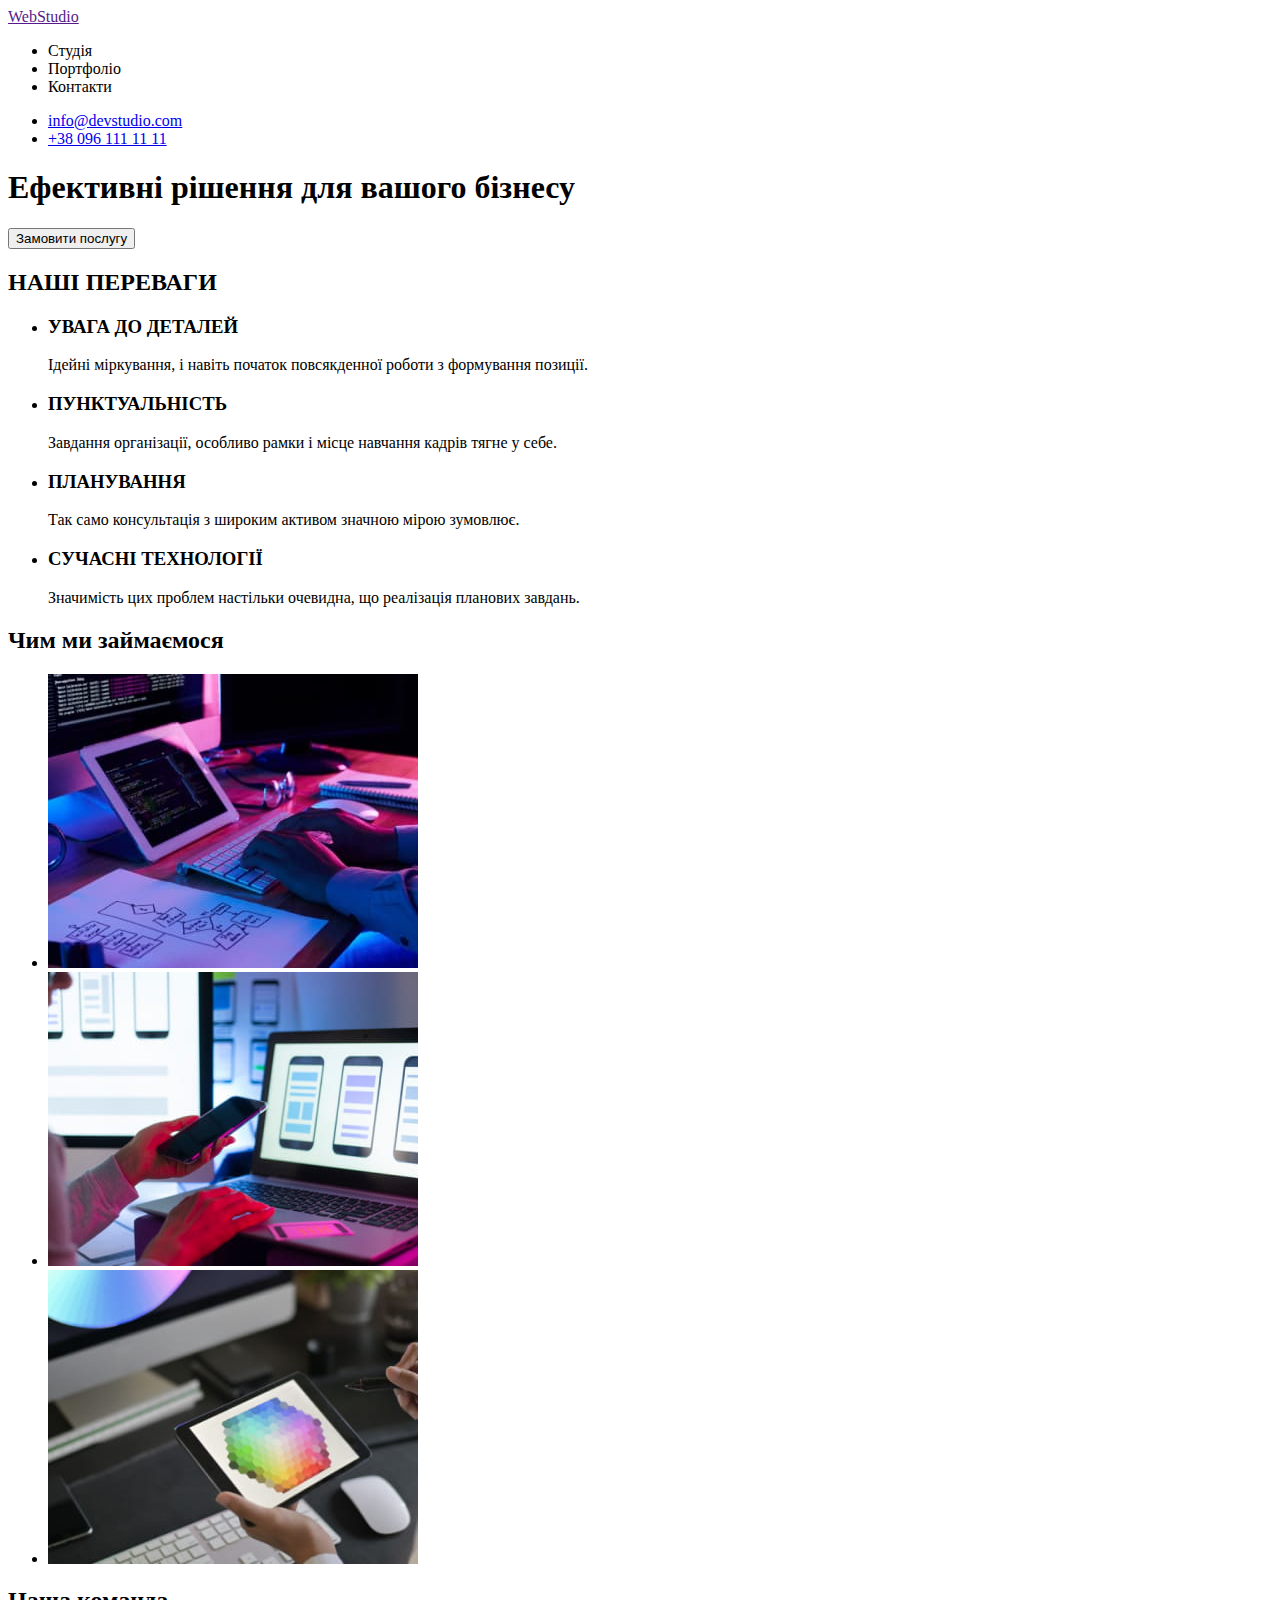
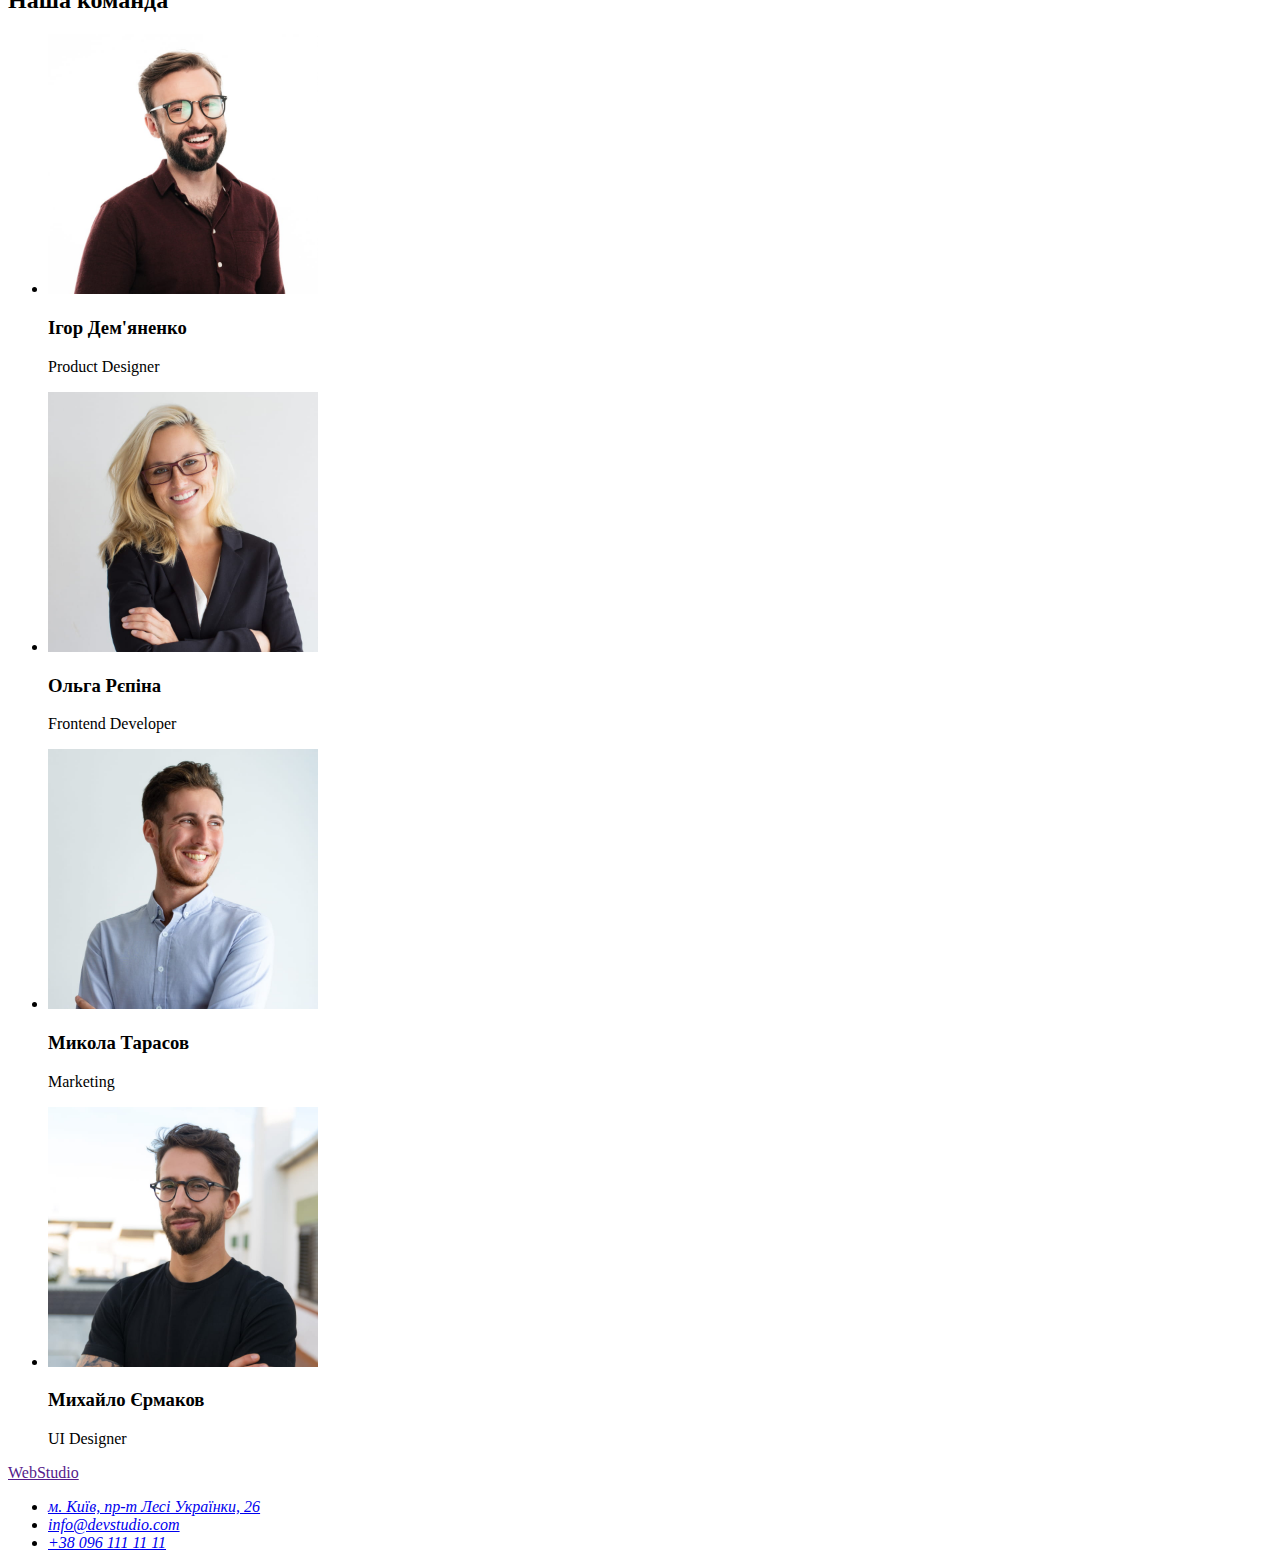
==== index.html @ b422e8e5 "added template from HW#!" ====
<!DOCTYPE html>
<html lang="uk">
  <head>
    <meta charset="UTF-8" />
    <meta http-equiv="X-UA-Compatible" content="IE=edge" />
    <meta name="viewport" content="width=device-width, initial-scale=1.0" />
    <title>Web Studio</title>
  </head>
  <body>
    <header>
      <nav>
        <a href="">WebStudio</a>
        <ul>
          <li>Студія</li>
          <li>Портфоліо</li>
          <li>Контакти</li>
        </ul>
      </nav>
      <ul>
        <li><a href="mailto:info@devstudio.com">info@devstudio.com</a></li>
        <li><a href="tel:+380961111111">+38 096 111 11 11</a></li>
      </ul>
    </header>
    <main>
      <section>
        <h1>Ефективні рішення для вашого бізнесу</h1>
        <button type="button">Замовити послугу</button>
      </section>
      <section>
        <h2>НАШІ ПЕРЕВАГИ</h2>
        <ul>
          <li>
            <h3>УВАГА ДО ДЕТАЛЕЙ</h3>
            <p>
              Ідейні міркування, і навіть початок повсякденної роботи з
              формування позиції.
            </p>
          </li>
          <li>
            <h3>ПУНКТУАЛЬНІСТЬ</h3>
            <p>
              Завдання організації, особливо рамки і місце навчання кадрів тягне
              у себе.
            </p>
          </li>
          <li>
            <h3>ПЛАНУВАННЯ</h3>
            <p>
              Так само консультація з широким активом значною мірою зумовлює.
            </p>
          </li>
          <li>
            <h3>СУЧАСНІ ТЕХНОЛОГІЇ</h3>
            <p>
              Значимість цих проблем настільки очевидна, що реалізація планових
              завдань.
            </p>
          </li>
        </ul>
      </section>
      <section>
        <h2>Чим ми займаємося</h2>
        <ul>
          <li><img src="images/img1.jpg" alt="кодування" width="370" /></li>
          <li>
            <img src="images/img2.jpg" alt="адаптивна верстка" width="370" />
          </li>
          <li>
            <img
              src="images/img3.jpg"
              alt="добірка кольорової гами"
              width="370"
            />
          </li>
        </ul>
      </section>
      <section>
        <h2>Наша команда</h2>
        <ul>
          <li>
            <img
              src="images/img4.jpg"
              alt="Ігор Дем'яненко,Product Designer"
              width="270"
            />
            <h3>Ігор Дем'яненко</h3>
            <p>Product Designer</p>
          </li>
          <li>
            <img
              src="images/img5.jpg"
              alt="Ольга Рєпіна, Frontend Developer"
              width="270"
            />
            <h3>Ольга Рєпіна</h3>
            <p>Frontend Developer</p>
          </li>
          <li>
            <img
              src="images/img6.jpg"
              alt="Микола Тарасов, Marketing"
              width="270"
            />
            <h3>Микола Тарасов</h3>
            <p>Marketing</p>
          </li>
          <li>
            <img
              src="images/img7.jpg"
              alt="Михайло Єрмаков, UI Designer"
              width="270"
            />
            <h3>Михайло Єрмаков</h3>
            <p>UI Designer</p>
          </li>
        </ul>
      </section>
    </main>
    <footer>
      <a href="">WebStudio</a>
      <address>
        <ul>
            <li><a href="https://maps.app.goo.gl/o6c2SwfCGyMQZyPA6?g_st=ic" target="_blank" rel="noopener nofollow">м. Київ, пр-т Лесі Українки, 26</a></li>
          <li><a href="mailto:info@devstudio.com">info@devstudio.com</a></li>
          <li><a href="tel:+380961111111">+38 096 111 11 11</a></li>
        </ul>
      </address>
    </footer>
  </body>
</html>
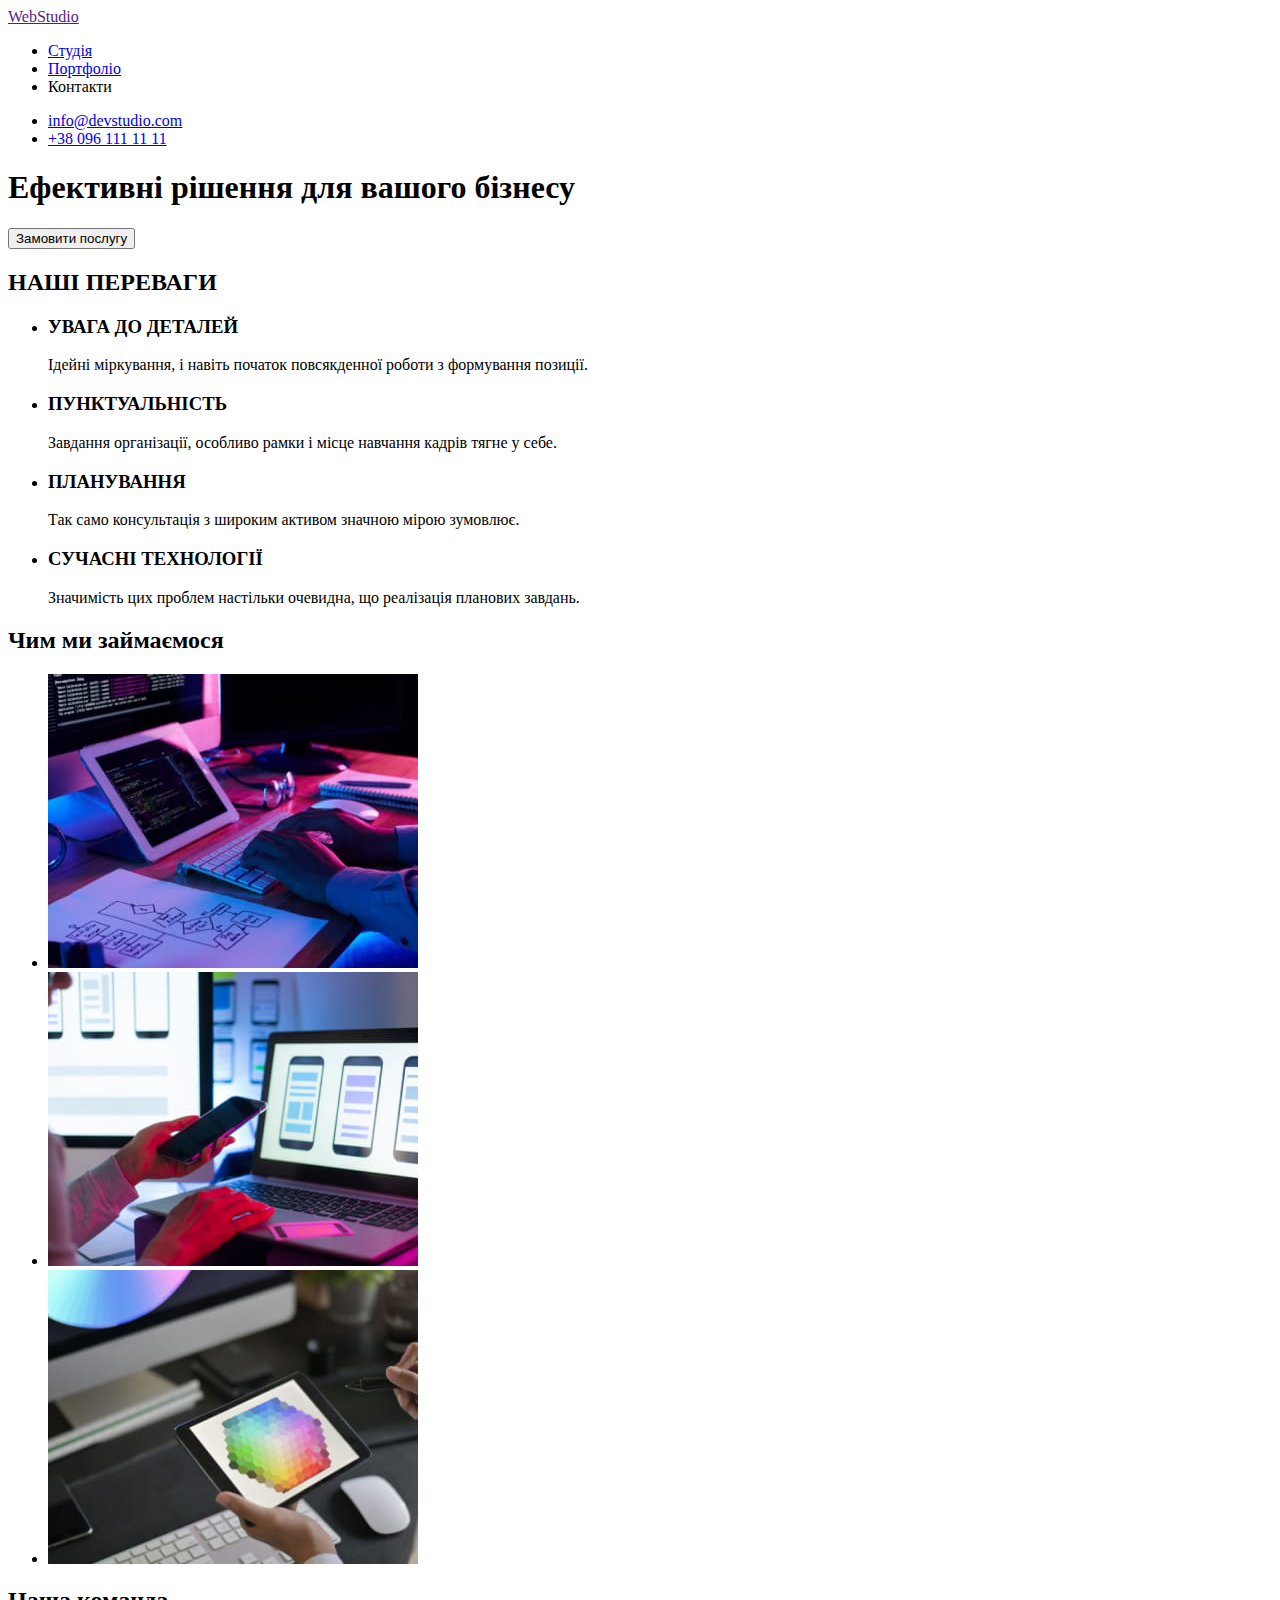
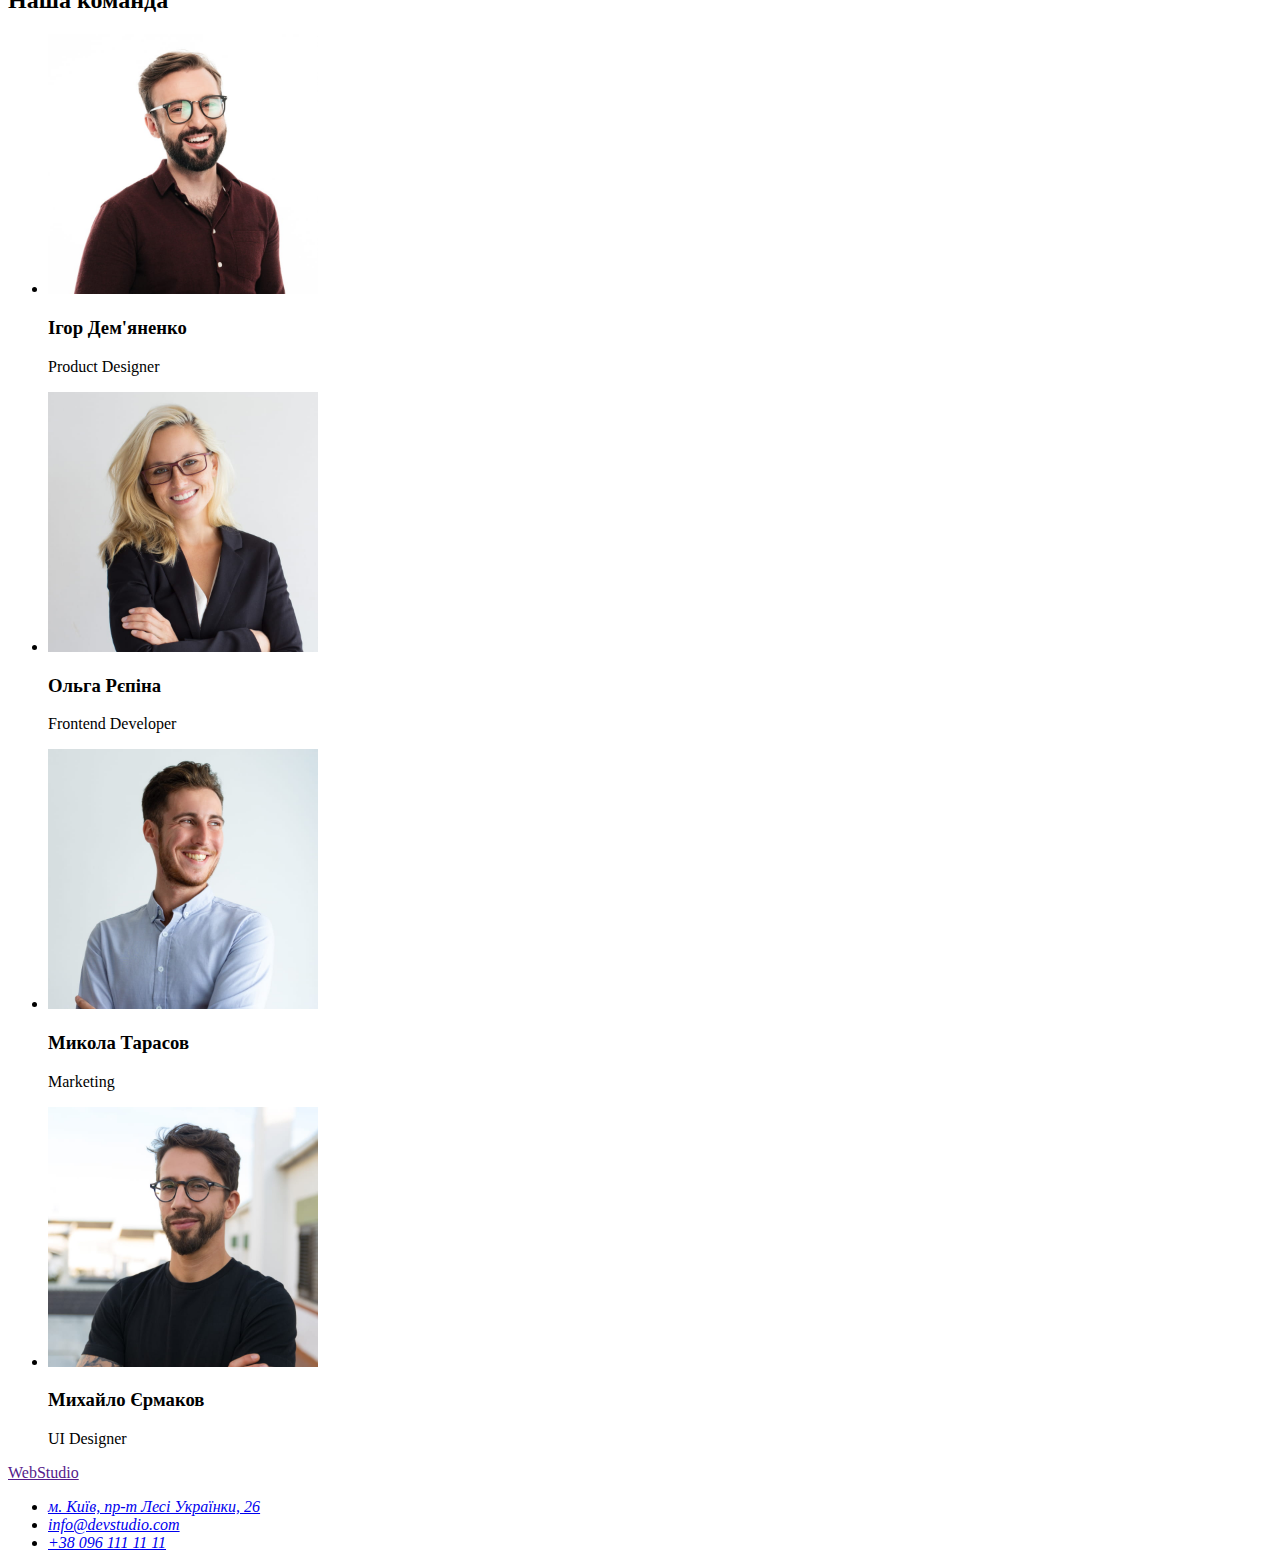
==== commit f2f4d09d: "changed index.html" ====
--- a/index.html
+++ b/index.html
@@ -11,8 +11,8 @@
       <nav>
         <a href="">WebStudio</a>
         <ul>
-          <li>Студія</li>
-          <li>Портфоліо</li>
+          <li><a href="./index.html">Студія</a></li>
+          <li><a href="./portfolio.html">Портфоліо</a></li>
           <li>Контакти</li>
         </ul>
       </nav>
@@ -61,13 +61,19 @@
       <section>
         <h2>Чим ми займаємося</h2>
         <ul>
-          <li><img src="images/img1.jpg" alt="кодування" width="370" /></li>
           <li>
-            <img src="images/img2.jpg" alt="адаптивна верстка" width="370" />
+            <img src="images/index_img1.jpg" alt="кодування" width="370" />
           </li>
           <li>
             <img
-              src="images/img3.jpg"
+              src="images/index_img2.jpg"
+              alt="адаптивна верстка"
+              width="370"
+            />
+          </li>
+          <li>
+            <img
+              src="images/index_img3.jpg"
               alt="добірка кольорової гами"
               width="370"
             />
@@ -79,7 +85,7 @@
         <ul>
           <li>
             <img
-              src="images/img4.jpg"
+              src="images/index_img4.jpg"
               alt="Ігор Дем'яненко,Product Designer"
               width="270"
             />
@@ -88,7 +94,7 @@
           </li>
           <li>
             <img
-              src="images/img5.jpg"
+              src="images/index_img5.jpg"
               alt="Ольга Рєпіна, Frontend Developer"
               width="270"
             />
@@ -97,7 +103,7 @@
           </li>
           <li>
             <img
-              src="images/img6.jpg"
+              src="images/index_img6.jpg"
               alt="Микола Тарасов, Marketing"
               width="270"
             />
@@ -106,7 +112,7 @@
           </li>
           <li>
             <img
-              src="images/img7.jpg"
+              src="images/index_img7.jpg"
               alt="Михайло Єрмаков, UI Designer"
               width="270"
             />
@@ -120,7 +126,14 @@
       <a href="">WebStudio</a>
       <address>
         <ul>
-            <li><a href="https://maps.app.goo.gl/o6c2SwfCGyMQZyPA6?g_st=ic" target="_blank" rel="noopener nofollow">м. Київ, пр-т Лесі Українки, 26</a></li>
+          <li>
+            <a
+              href="https://maps.app.goo.gl/o6c2SwfCGyMQZyPA6?g_st=ic"
+              target="_blank"
+              rel="noopener nofollow"
+              >м. Київ, пр-т Лесі Українки, 26</a
+            >
+          </li>
           <li><a href="mailto:info@devstudio.com">info@devstudio.com</a></li>
           <li><a href="tel:+380961111111">+38 096 111 11 11</a></li>
         </ul>
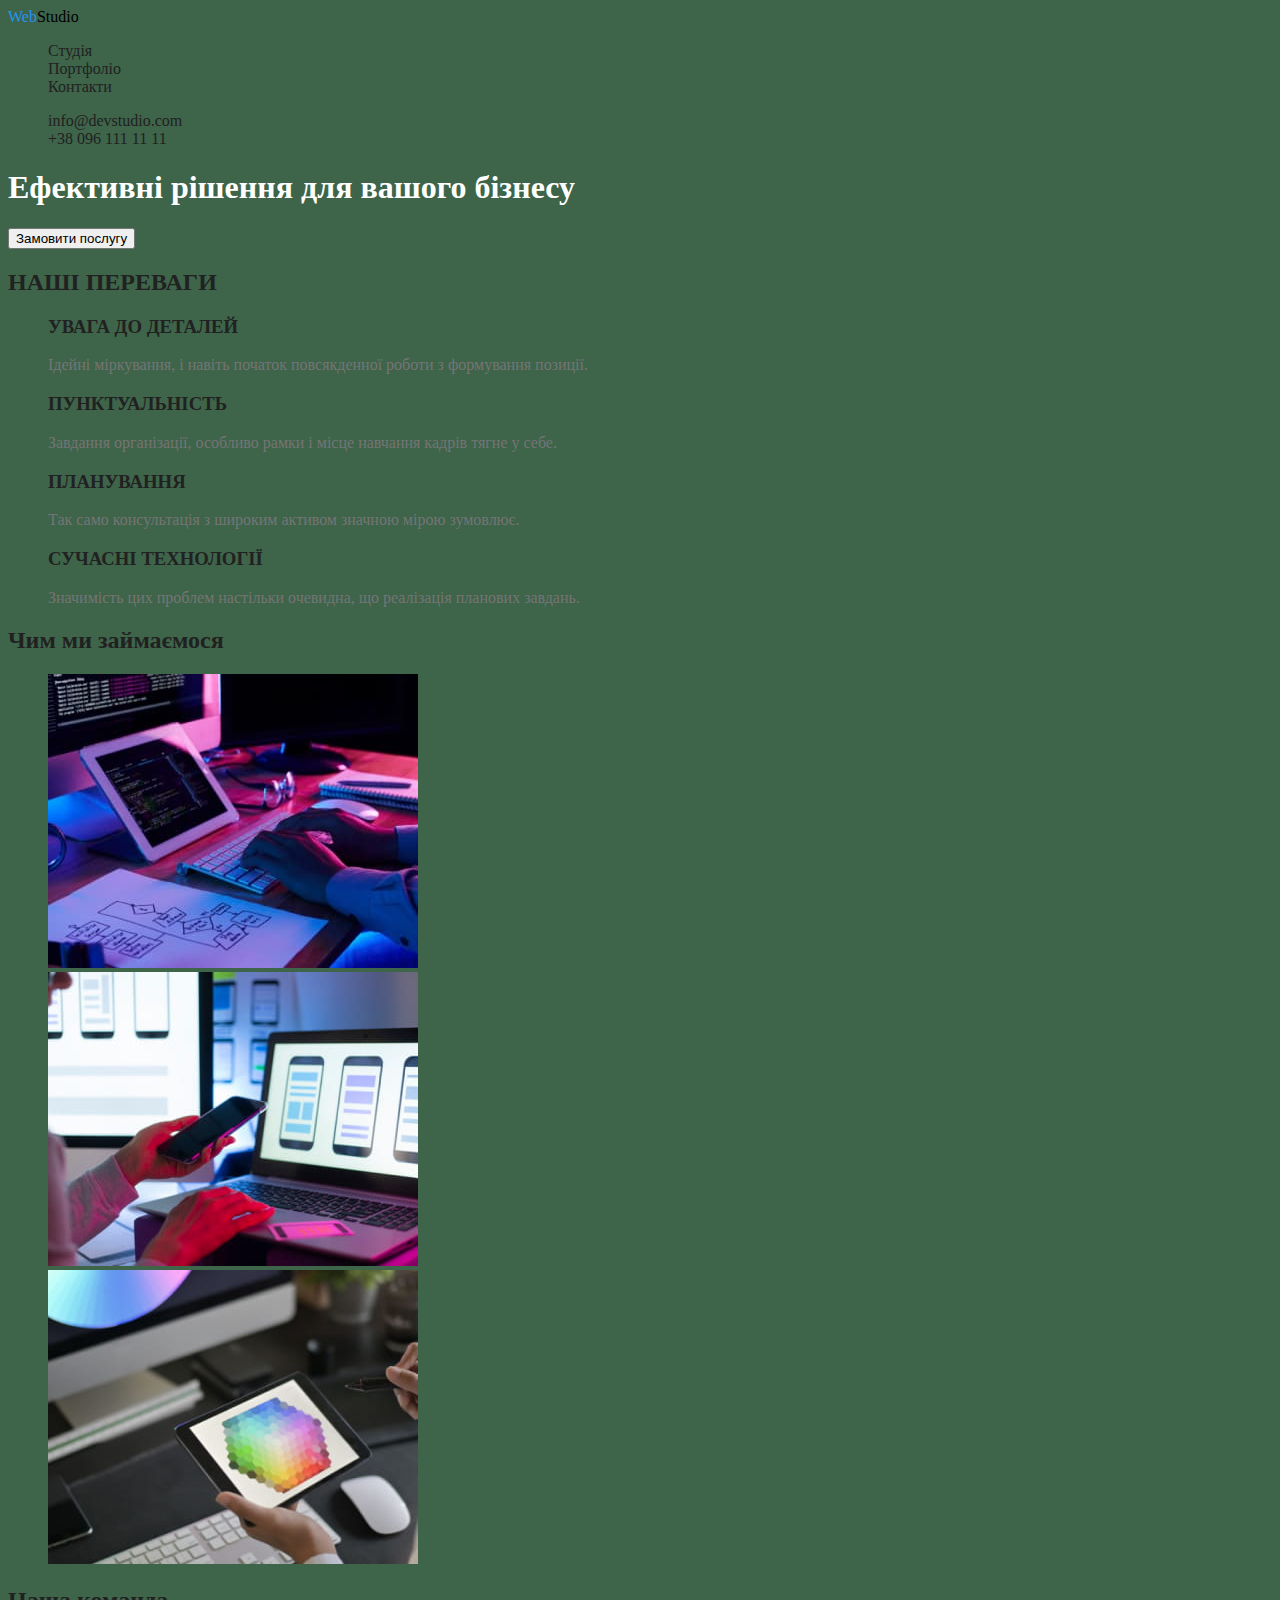
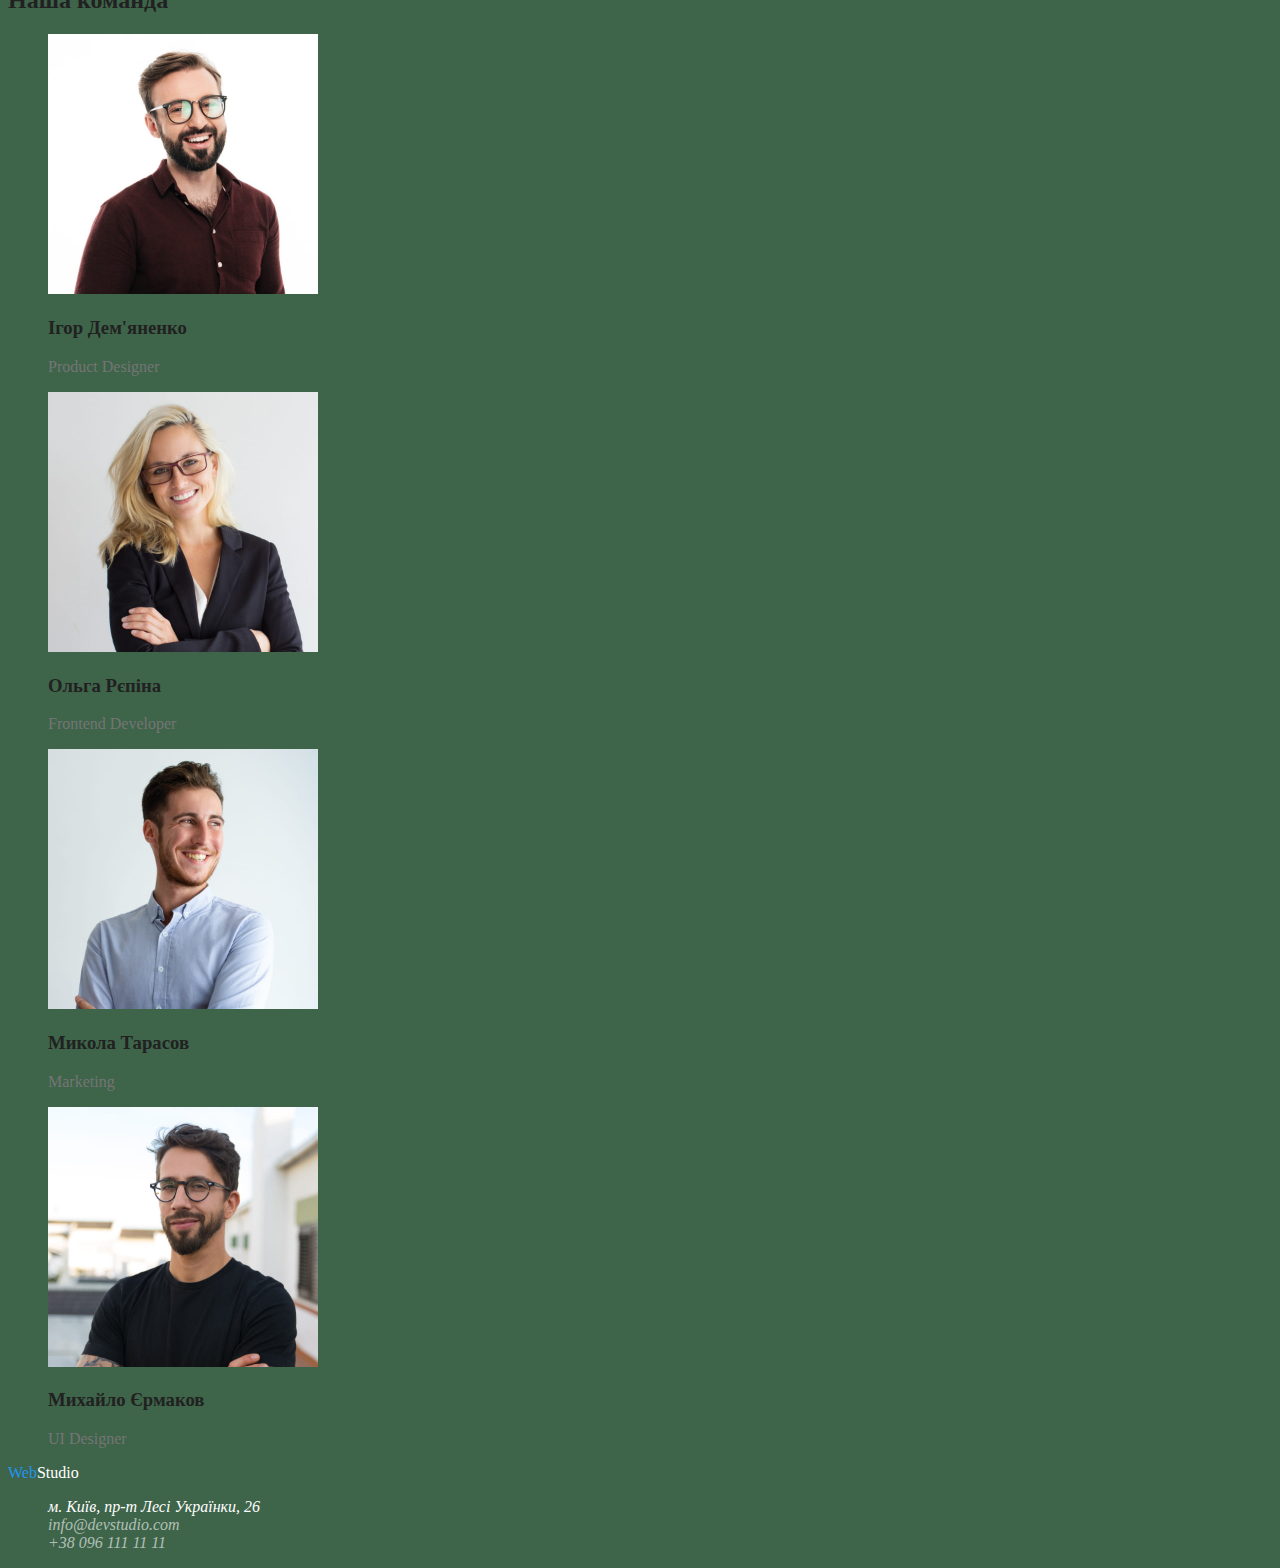
==== commit 7c4a3db1: "created styles and selectors for index.html" ====
--- a/index.html
+++ b/index.html
@@ -5,52 +5,62 @@
     <meta http-equiv="X-UA-Compatible" content="IE=edge" />
     <meta name="viewport" content="width=device-width, initial-scale=1.0" />
     <title>Web Studio</title>
+    <link rel="stylesheet" href="./css/styles.css" />
   </head>
-  <body>
+  <body class="page">
     <header>
+      <!-- Header navigation panel -->
       <nav>
-        <a href="">WebStudio</a>
-        <ul>
-          <li><a href="./index.html">Студія</a></li>
-          <li><a href="./portfolio.html">Портфоліо</a></li>
-          <li>Контакти</li>
+        <a href="./index.html" class="logo-header link"
+          ><span class="logo-part">Web</span>Studio</a
+        >
+        <ul class="site-nav list">
+          <li><a href="./index.html" class="link">Студія</a></li>
+          <li><a href="./portfolio.html" class="link">Портфоліо</a></li>
+          <li><a href="" class="link">Контакти</a></li>
         </ul>
       </nav>
-      <ul>
-        <li><a href="mailto:info@devstudio.com">info@devstudio.com</a></li>
-        <li><a href="tel:+380961111111">+38 096 111 11 11</a></li>
+      <ul class="contacts-header list">
+        <li>
+          <a href="mailto:info@devstudio.com" class="link"
+            >info@devstudio.com</a
+          >
+        </li>
+        <li><a href="tel:+380961111111" class="link">+38 096 111 11 11</a></li>
       </ul>
     </header>
     <main>
-      <section>
-        <h1>Ефективні рішення для вашого бізнесу</h1>
+      <!-- Hero section -->
+      <section class="hero">
+        <h1 class="hero-title">Ефективні рішення для вашого бізнесу</h1>
         <button type="button">Замовити послугу</button>
       </section>
-      <section>
-        <h2>НАШІ ПЕРЕВАГИ</h2>
-        <ul>
+      <!-- Features section -->
+      <section class="section">
+        <h2 class="section-title">НАШІ ПЕРЕВАГИ</h2>
+        <ul class="features-list">
           <li>
-            <h3>УВАГА ДО ДЕТАЛЕЙ</h3>
+            <h3 class="title">УВАГА ДО ДЕТАЛЕЙ</h3>
             <p>
               Ідейні міркування, і навіть початок повсякденної роботи з
               формування позиції.
             </p>
           </li>
           <li>
-            <h3>ПУНКТУАЛЬНІСТЬ</h3>
+            <h3 class="title">ПУНКТУАЛЬНІСТЬ</h3>
             <p>
               Завдання організації, особливо рамки і місце навчання кадрів тягне
               у себе.
             </p>
           </li>
           <li>
-            <h3>ПЛАНУВАННЯ</h3>
+            <h3 class="title">ПЛАНУВАННЯ</h3>
             <p>
               Так само консультація з широким активом значною мірою зумовлює.
             </p>
           </li>
           <li>
-            <h3>СУЧАСНІ ТЕХНОЛОГІЇ</h3>
+            <h3 class="title">СУЧАСНІ ТЕХНОЛОГІЇ</h3>
             <p>
               Значимість цих проблем настільки очевидна, що реалізація планових
               завдань.
@@ -58,9 +68,10 @@
           </li>
         </ul>
       </section>
-      <section>
-        <h2>Чим ми займаємося</h2>
-        <ul>
+      <!-- Services section -->
+      <section class="section">
+        <h2 class="section-title">Чим ми займаємося</h2>
+        <ul class="services-list">
           <li>
             <img src="images/index_img1.jpg" alt="кодування" width="370" />
           </li>
@@ -80,16 +91,17 @@
           </li>
         </ul>
       </section>
-      <section>
-        <h2>Наша команда</h2>
-        <ul>
+      <!-- Team section -->
+      <section class="section">
+        <h2 class="section-title">Наша команда</h2>
+        <ul class="team-list">
           <li>
             <img
               src="images/index_img4.jpg"
               alt="Ігор Дем'яненко,Product Designer"
               width="270"
             />
-            <h3>Ігор Дем'яненко</h3>
+            <h3 class="title">Ігор Дем'яненко</h3>
             <p>Product Designer</p>
           </li>
           <li>
@@ -98,7 +110,7 @@
               alt="Ольга Рєпіна, Frontend Developer"
               width="270"
             />
-            <h3>Ольга Рєпіна</h3>
+            <h3 class="title">Ольга Рєпіна</h3>
             <p>Frontend Developer</p>
           </li>
           <li>
@@ -107,7 +119,7 @@
               alt="Микола Тарасов, Marketing"
               width="270"
             />
-            <h3>Микола Тарасов</h3>
+            <h3 class="title">Микола Тарасов</h3>
             <p>Marketing</p>
           </li>
           <li>
@@ -116,26 +128,40 @@
               alt="Михайло Єрмаков, UI Designer"
               width="270"
             />
-            <h3>Михайло Єрмаков</h3>
+            <h3 class="title">Михайло Єрмаков</h3>
             <p>UI Designer</p>
           </li>
         </ul>
       </section>
     </main>
+    <!-- Footer -->
     <footer>
-      <a href="">WebStudio</a>
+      <!-- Logo footer -->
+      <a href="./index.html" class="logo-footer link"
+        ><span class="logo-part">Web</span>Studio</a
+      >
+      <!-- Adress -->
       <address>
-        <ul>
+        <ul class="adress-list list">
           <li>
             <a
               href="https://maps.app.goo.gl/o6c2SwfCGyMQZyPA6?g_st=ic"
               target="_blank"
               rel="noopener nofollow"
-              >м. Київ, пр-т Лесі Українки, 26</a
+              class="link"
+              ><span class="map-adress"
+                >м. Київ, пр-т Лесі Українки, 26</span
+              ></a
             >
           </li>
-          <li><a href="mailto:info@devstudio.com">info@devstudio.com</a></li>
-          <li><a href="tel:+380961111111">+38 096 111 11 11</a></li>
+          <li>
+            <a href="mailto:info@devstudio.com" class="link"
+              >info@devstudio.com</a
+            >
+          </li>
+          <li>
+            <a href="tel:+380961111111" class="link">+38 096 111 11 11</a>
+          </li>
         </ul>
       </address>
     </footer>
--- a/css/styles.css
+++ b/css/styles.css
@@ -0,0 +1,83 @@
+:root {
+  --primary-text-color: #212121;
+  --secondary-text-color: #757575;
+  --acent-color: #2196f3;
+}
+/* акцент #2196F3 */
+/* головний колір тексту #212121 */
+/* вторинний колір тексту #757575 */
+/* футер #2F303A */
+/* мейл і телефон у футері rgba(255, 255, 255, 0.6 */
+/* Лого перша частина #2196F3; */
+.page {
+  background-color: rgb(62, 100, 74);
+  color: var(--primary-text-color);
+}
+.link {
+  text-decoration: none;
+}
+/* Header */
+/* Logo header */
+.logo-header {
+  color: #000000;
+}
+.logo-part {
+  color: #2196f3;
+}
+/* Site nav */
+/* Contacts header */
+.list {
+  list-style: none;
+}
+.site-nav .link,
+.contacts-header .link {
+  color: var(--primary-text-color);
+}
+.site-nav .link:hover,
+.site-nav .link:focus,
+.contacts-header .link:hover,
+.contacts-header .link:focus {
+  color: var(--acent-color);
+}
+
+/* Hero section */
+.hero-title {
+  color: #ffffff;
+}
+/* Sections */
+.section {
+  color: var(--secondary-text-color);
+}
+.section-title {
+  color: var(--primary-text-color);
+}
+/* Features section */
+.features-list {
+  list-style: none;
+}
+.features-list .title {
+  color: var(--primary-text-color);
+}
+/* Services section */
+.services-list {
+  list-style: none;
+}
+/* Team section */
+.team-list {
+  list-style: none;
+}
+.team-list .title {
+  color: var(--primary-text-color);
+}
+/* Footer */
+/* Logo footer */
+.logo-footer {
+  color: #ffffff;
+}
+/* Adress */
+.adress-list .link {
+  color: rgba(255, 255, 255, 0.6);
+}
+.adress-list .map-adress {
+  color: #ffffff;
+}
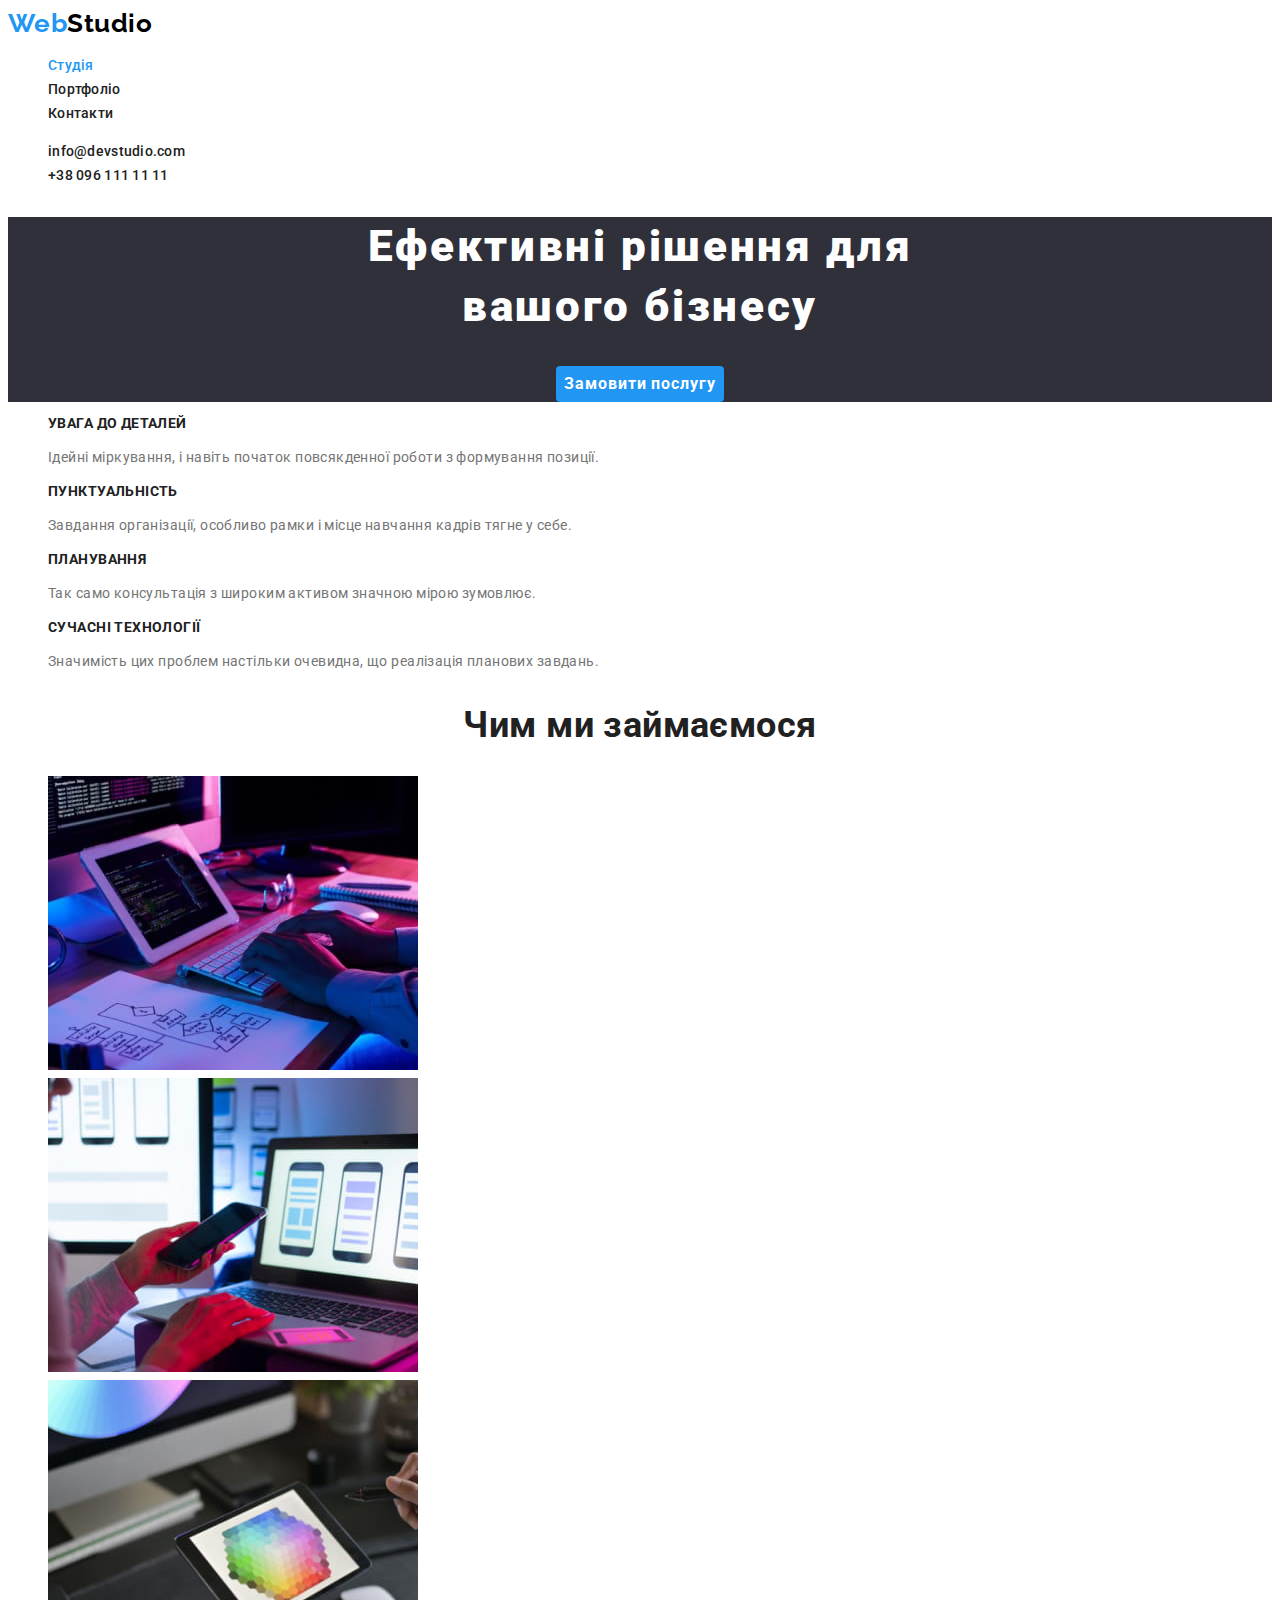
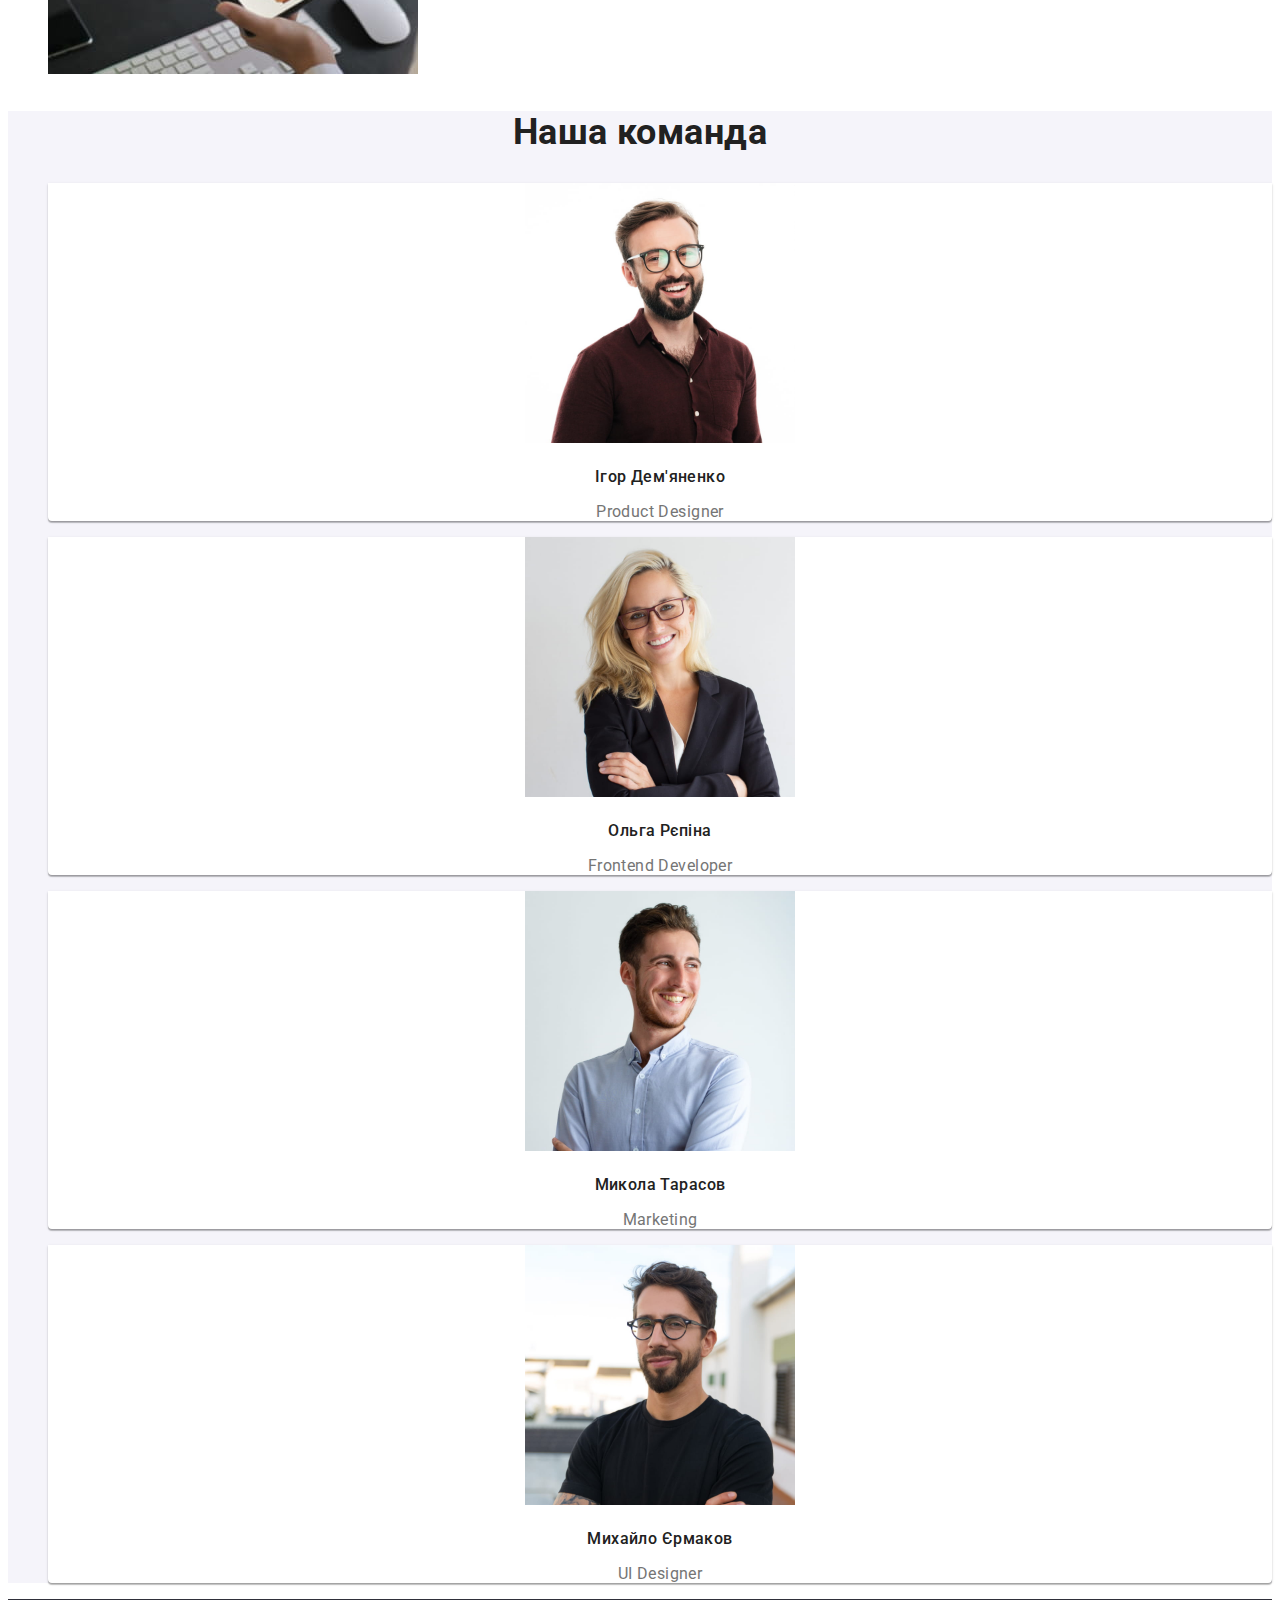
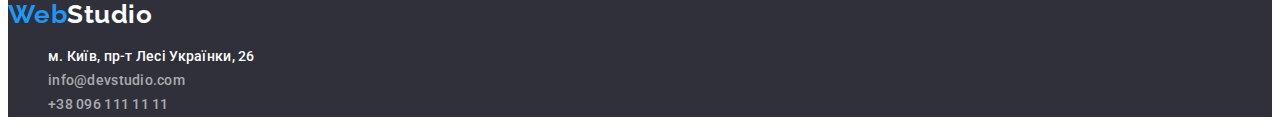
==== commit c0f08fb1: "added styles and selectors for portfolio.html" ====
--- a/index.html
+++ b/index.html
@@ -5,17 +5,21 @@
     <meta http-equiv="X-UA-Compatible" content="IE=edge" />
     <meta name="viewport" content="width=device-width, initial-scale=1.0" />
     <title>Web Studio</title>
+    <link
+      href="https://fonts.googleapis.com/css2?family=Raleway:wght@700&family=Roboto:wght@400;500;700;900&display=swap"
+      rel="stylesheet"
+    />
     <link rel="stylesheet" href="./css/styles.css" />
   </head>
   <body class="page">
     <header>
       <!-- Header navigation panel -->
       <nav>
-        <a href="./index.html" class="logo-header link"
-          ><span class="logo-part">Web</span>Studio</a
+        <a href="./index.html" class="logo header link"
+          ><span class="logo part">Web</span>Studio</a
         >
         <ul class="site-nav list">
-          <li><a href="./index.html" class="link">Студія</a></li>
+          <li><a href="./index.html" class="link current">Студія</a></li>
           <li><a href="./portfolio.html" class="link">Портфоліо</a></li>
           <li><a href="" class="link">Контакти</a></li>
         </ul>
@@ -32,36 +36,39 @@
     <main>
       <!-- Hero section -->
       <section class="hero">
-        <h1 class="hero-title">Ефективні рішення для вашого бізнесу</h1>
-        <button type="button">Замовити послугу</button>
+        <h1 class="hero-title">
+          Ефективні рішення для<br />
+          вашого бізнесу
+        </h1>
+        <button type="button" class="button primary">Замовити послугу</button>
       </section>
       <!-- Features section -->
       <section class="section">
-        <h2 class="section-title">НАШІ ПЕРЕВАГИ</h2>
+        <h2 class="visually-hidden">НАШІ ПЕРЕВАГИ</h2>
         <ul class="features-list">
           <li>
             <h3 class="title">УВАГА ДО ДЕТАЛЕЙ</h3>
-            <p>
+            <p class="text">
               Ідейні міркування, і навіть початок повсякденної роботи з
               формування позиції.
             </p>
           </li>
           <li>
             <h3 class="title">ПУНКТУАЛЬНІСТЬ</h3>
-            <p>
+            <p class="text">
               Завдання організації, особливо рамки і місце навчання кадрів тягне
               у себе.
             </p>
           </li>
           <li>
             <h3 class="title">ПЛАНУВАННЯ</h3>
-            <p>
+            <p class="text">
               Так само консультація з широким активом значною мірою зумовлює.
             </p>
           </li>
           <li>
             <h3 class="title">СУЧАСНІ ТЕХНОЛОГІЇ</h3>
-            <p>
+            <p class="text">
               Значимість цих проблем настільки очевидна, що реалізація планових
               завдань.
             </p>
@@ -92,57 +99,57 @@
         </ul>
       </section>
       <!-- Team section -->
-      <section class="section">
+      <section class="team section">
         <h2 class="section-title">Наша команда</h2>
         <ul class="team-list">
-          <li>
+          <li class="item">
             <img
               src="images/index_img4.jpg"
               alt="Ігор Дем'яненко,Product Designer"
               width="270"
             />
             <h3 class="title">Ігор Дем'яненко</h3>
-            <p>Product Designer</p>
+            <p class="text">Product Designer</p>
           </li>
-          <li>
+          <li class="item">
             <img
               src="images/index_img5.jpg"
               alt="Ольга Рєпіна, Frontend Developer"
               width="270"
             />
             <h3 class="title">Ольга Рєпіна</h3>
-            <p>Frontend Developer</p>
+            <p class="text">Frontend Developer</p>
           </li>
-          <li>
+          <li class="item">
             <img
               src="images/index_img6.jpg"
               alt="Микола Тарасов, Marketing"
               width="270"
             />
             <h3 class="title">Микола Тарасов</h3>
-            <p>Marketing</p>
+            <p class="text">Marketing</p>
           </li>
-          <li>
+          <li class="item">
             <img
               src="images/index_img7.jpg"
               alt="Михайло Єрмаков, UI Designer"
               width="270"
             />
             <h3 class="title">Михайло Єрмаков</h3>
-            <p>UI Designer</p>
+            <p class="text">UI Designer</p>
           </li>
         </ul>
       </section>
     </main>
     <!-- Footer -->
-    <footer>
+    <footer class="footer">
       <!-- Logo footer -->
-      <a href="./index.html" class="logo-footer link"
-        ><span class="logo-part">Web</span>Studio</a
+      <a href="./index.html" class="logo footer link"
+        ><span class="logo part">Web</span>Studio</a
       >
       <!-- Adress -->
       <address>
-        <ul class="adress-list list">
+        <ul class="adress list">
           <li>
             <a
               href="https://maps.app.goo.gl/o6c2SwfCGyMQZyPA6?g_st=ic"
--- a/css/styles.css
+++ b/css/styles.css
@@ -1,7 +1,13 @@
 :root {
   --primary-text-color: #212121;
   --secondary-text-color: #757575;
-  --acent-color: #2196f3;
+  --accent-color: #2196f3;
+  --primary-white-color: #ffffff;
+  --secondary-bg-color: #2f303a;
+  --third-bg-color: #f5f4fa;
+  --adress-list-color: rgba(255, 255, 255, 0.6);
+  --item-border-color: #eeeeee;
+  --logo-header-color: #000000;
 }
 /* акцент #2196F3 */
 /* головний колір тексту #212121 */
@@ -10,39 +16,75 @@
 /* мейл і телефон у футері rgba(255, 255, 255, 0.6 */
 /* Лого перша частина #2196F3; */
 .page {
-  background-color: rgb(62, 100, 74);
-  color: var(--primary-text-color);
+  background-color: var(--primary-white-color);
+  color: var(--primary-text-color);
+  font-family: 'Roboto', sans-serif;
+  font-size: 14px;
+  line-height: 1.71;
+  letter-spacing: 0.03em;
 }
 .link {
   text-decoration: none;
+  font-weight: 500;
+  font-size: 14px;
+  line-height: 1.14;
+  letter-spacing: 0.02em;
 }
 /* Header */
-/* Logo header */
-.logo-header {
-  color: #000000;
-}
-.logo-part {
-  color: #2196f3;
+/* Logo header footer */
+.logo {
+  font-family: 'Raleway', sans-serif;
+  font-weight: 700;
+  font-size: 26px;
+  line-height: 1.19;
+}
+.logo.header {
+  color: var(--logo-header-color);
+}
+.logo.part {
+  color: var(--accent-color);
+  font-family: 'Raleway', sans-serif;
+  font-style: normal;
+  font-weight: 700;
+  font-size: 26px;
+  line-height: 1.19;
+  letter-spacing: 0.03em;
 }
 /* Site nav */
 /* Contacts header */
 .list {
   list-style: none;
 }
+
 .site-nav .link,
 .contacts-header .link {
   color: var(--primary-text-color);
+  font-weight: 500;
+  font-size: 14px;
+  line-height: 1.14;
+  letter-spacing: 0.02em;
 }
 .site-nav .link:hover,
 .site-nav .link:focus,
+.site-nav .link.current,
 .contacts-header .link:hover,
-.contacts-header .link:focus {
-  color: var(--acent-color);
+.contacts-header .link:focus,
+.adress .link:hover,
+.adress .link:focus {
+  color: var(--accent-color);
 }
 
 /* Hero section */
+.hero {
+  background-color: var(--secondary-bg-color);
+  text-align: center;
+}
 .hero-title {
-  color: #ffffff;
+  color: var(--primary-white-color);
+  font-weight: 900;
+  font-size: 44px;
+  line-height: 1.36;
+  letter-spacing: 0.06em;
 }
 /* Sections */
 .section {
@@ -50,6 +92,10 @@
 }
 .section-title {
   color: var(--primary-text-color);
+  font-weight: 700;
+  font-size: 36px;
+  line-height: 1.17;
+  text-align: center;
 }
 /* Features section */
 .features-list {
@@ -57,7 +103,11 @@
 }
 .features-list .title {
   color: var(--primary-text-color);
-}
+  font-weight: 700;
+  font-size: 14px;
+  line-height: 1.14;
+}
+
 /* Services section */
 .services-list {
   list-style: none;
@@ -68,16 +118,103 @@
 }
 .team-list .title {
   color: var(--primary-text-color);
+  font-weight: 500;
+  font-size: 16px;
+  line-height: 1.19;
+}
+.team-list .text {
+  font-weight: 400;
+  font-size: 16px;
+  line-height: 1.19;
+}
+.team.section {
+  background-color: var(--third-bg-color);
+}
+.team-list .item {
+  background-color: var(--primary-white-color);
+  box-shadow: 0px 1px 3px rgba(0, 0, 0, 0.12), 0px 1px 1px rgba(0, 0, 0, 0.14),
+    0px 2px 1px rgba(0, 0, 0, 0.2);
+  border-radius: 0px 0px 4px 4px;
+  text-align: center;
 }
 /* Footer */
+.footer {
+  background-color: var(--secondary-bg-color);
+}
 /* Logo footer */
-.logo-footer {
-  color: #ffffff;
+.logo.footer {
+  color: var(--primary-white-color);
 }
 /* Adress */
-.adress-list .link {
-  color: rgba(255, 255, 255, 0.6);
-}
-.adress-list .map-adress {
-  color: #ffffff;
-}
+.adress {
+  font-style: normal;
+}
+.adress .link {
+  color: var(--adress-list-color);
+  font-size: 14px;
+  line-height: 1.71;
+}
+.adress .map-adress {
+  color: var(--primary-white-color);
+}
+/* Projects section (portfolio.html) */
+.projects .title {
+  color: var(--primary-text-color);
+  font-weight: 700;
+  font-size: 18px;
+  line-height: 2;
+  letter-spacing: 0.06em;
+}
+.projects .text {
+  font-size: 16px;
+  line-height: 1.88;
+  letter-spacing: 0.03em;
+}
+.projects .item {
+  background: var(--hero-title-color);
+  border: 1px solid var(--item-border-color);
+}
+/* Buttons */
+
+.button {
+  font-family: 'Roboto', sans-serif;
+  font-weight: 500;
+  font-size: 16px;
+  line-height: 1.62;
+  letter-spacing: 0.03em;
+
+  border-color: transparent;
+  border-radius: 4px;
+}
+
+.button.primary {
+  color: var(--primary-white-color);
+  background-color: var(--accent-color);
+  font-weight: 700;
+  font-size: 16px;
+  line-height: 1.88;
+  letter-spacing: 0.06em;
+}
+.button.secondary {
+  color: var(--primary-text-color);
+  background-color: var(--third-bg-color);
+}
+.button:hover,
+.button:focus,
+.button.current {
+  color: var(--primary-white-color);
+  background-color: var(--accent-color);
+}
+/* Visually hidden */
+.visually-hidden {
+  position: absolute;
+  white-space: nowrap;
+  width: 1px;
+  height: 1px;
+  overflow: hidden;
+  border: 0;
+  padding: 0;
+  clip: rect(0 0 0 0);
+  clip-path: inset(50%);
+  margin: -1px;
+}
